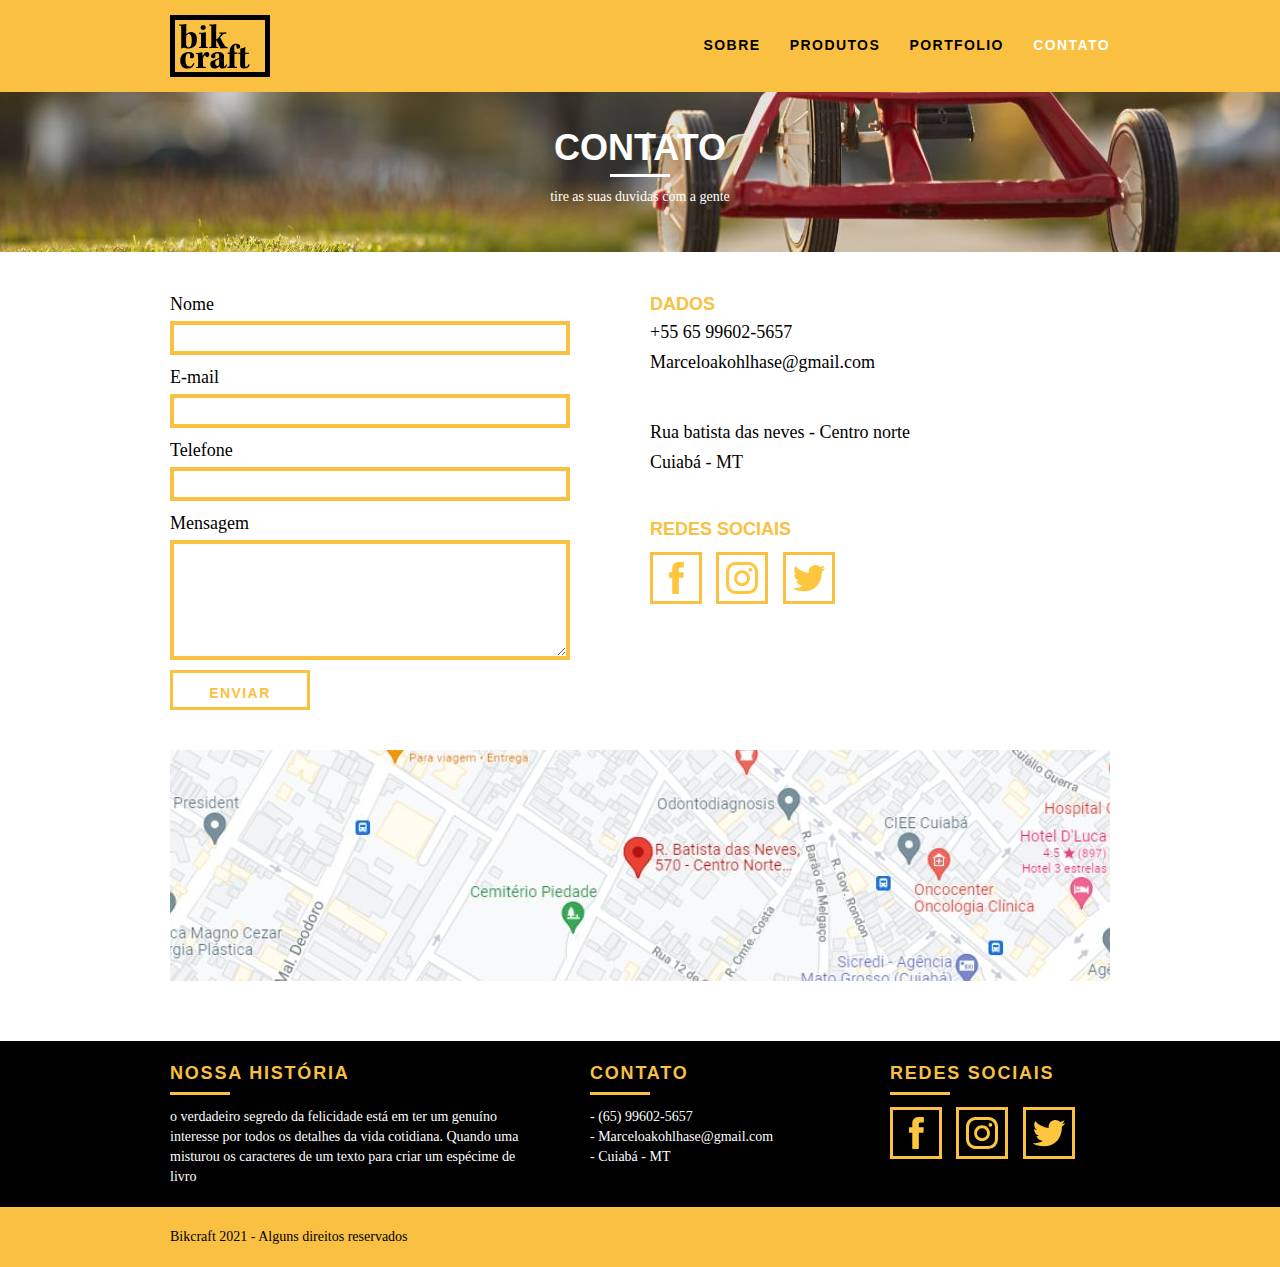
==== 4 - Codigo/contato.html @ 9e51a02f "Conclusão do web site" ====
<!DOCTYPE html>
<html lang="pt-br">

<head>
    <meta charset="utf-8">
    <title>Bikcraft</title>
    <link rel="stylesheet" href="css/normalize.css">
    <link rel="stylesheet" href="css/reset.css">
    <link rel="stylesheet" href="css/grid.css">
    <link rel="stylesheet" href="css/style.css">

    <link rel="stylesheet" href="css/contato.css">
</head>

<body>
    <!-- MENU -->
    <header class="header">
        <div class="container">
            <a href="index.html" class="grid-4">
                <img src="img/bikcraft.svg" alt="Bikcraft">
            </a>
            <nav class="grid-12 header_menu">
                <ul>
                    <li><a href="sobre.html">Sobre</a></li>
                    <li><a href="produtos.html">Produtos</a></li>
                    <li><a href="portfolio.html">Portfolio</a></li>
                    <li><a href="contato.html" class="menu_ativo">Contato</a></li>
                </ul>
            </nav>
        </div>
    </header>
    <!-- FIM MENU -->

    <!-- INTRODUÇÃO -->
    <section class="introducao_interna interna_contato">
        <div class="container">
            <h1>CONTATO</h1>
            <p>tire as suas duvidas com a gente</p>
        </div>
    </section>
    <!-- FIM INTRODUÇÃO-->

    <!-- CONTATO -->
    <section class="contato container">


        <form id="form_orcamento" class="contato_form grid-8">
            <label for="nome">Nome</label>
            <input type="text" id="nome">

            <label for="email">E-mail</label>
            <input type="email" id="email">

            <label for="telefone">Telefone</label>
            <input type="text" id="telefone">

            <label for="mensagem">Mensagem</label>
            <textarea id="mensagem"></textarea>
            <button type="submit" class="btn btn-preto">Enviar</button>
        </form>
        <div class="contato_dados grid-8">
            <h3>Dados</h3>
            <span>+55 65 99602-5657</span>
            <span>Marceloakohlhase@gmail.com</span>
            <span>Rua batista das neves - Centro norte</span>
            <span>Cuiabá - MT</span>
            <h3>Redes Sociais</h3>

            <ul>
                <li><a href="www.facebook.com" target="_blank"><img src="img/redes-sociais/facebook.svg"></a>
                </li>
                <li><a href="www.instagram.com" target="_blank"><img src="img/redes-sociais/instagram.svg"></a>
                </li>
                <li><a href="www.twitter.com" target="_blank"><img src="img/redes-sociais/twitter.svg"></a>
                </li>

            </ul>
        </div>
    </section>
    <!-- FIM CONTATO-->

    <!-- MAPA-->
    <section class="container">
        <a href="www.google.com.br" class="grid-16 contato_mapa"><img src="img/mapa.jpg" alt="Mapa"></a>
    </section>
    <!-- FIM MAPA-->

    <!-- FOOTER -->
    <footer>
        <div class="footer">
            <div class="container">
                <div class="grid-7 footer_historia">
                    <h3>NOSSA HISTÓRIA</h3>
                    <p>o verdadeiro segredo da felicidade está em ter um genuíno interesse por todos os detalhes da
                        vida
                        cotidiana. Quando uma misturou os caracteres de um texto para criar um espécime de livro</p>
                </div>
                <div class="grid-5 footer_contato">
                    <h3>CONTATO</h3>
                    <ul>
                        <li>- (65) 99602-5657</li>
                        <li>- Marceloakohlhase@gmail.com</li>
                        <li>- Cuiabá - MT</li>
                    </ul>
                </div>
                <div class="grid-4 footer_redes">
                    <h3>REDES SOCIAIS</h3>
                    <ul>
                        <li><a href="www.facebook.com" target="_blank"><img src="img/redes-sociais/facebook.svg"></a>
                        </li>
                        <li><a href="www.instagram.com" target="_blank"><img src="img/redes-sociais/instagram.svg"></a>
                        </li>
                        <li><a href="www.twitter.com" target="_blank"><img src="img/redes-sociais/twitter.svg"></a>
                        </li>
                    </ul>
                </div>
            </div>

        </div>
        <div class="copy ">
            <div class="container">
                <p class="grid-16">Bikcraft 2021 - Alguns direitos reservados</p>
            </div>

        </div>
    </footer>
    <!-- FIM FOOTER -->


</body>

</html>
---- 4 - Codigo/css/grid.css ----
*, *:before, *:after {
  -webkit-box-sizing: border-box; 
  -moz-box-sizing: border-box; 
  box-sizing: border-box;
}

.container {
	width: 960px;
	margin: 0 auto;
	padding: 0px;
	position: relative;
}

.container:after, .container:before {
	content: " ";
	display: table;
}

.container:after {
	clear: both;
}

.grid-1, .grid-2, .grid-3, .grid-4, .grid-5, .grid-6, .grid-7, .grid-8, .grid-9, .grid-10, .grid-11, .grid-12, .grid-13, .grid-14, .grid-15, .grid-16, .grid-1-3 {
	float: left;
	margin-left: 10px;
	margin-right: 10px;
}

.grid-1 	{width: 40px;}
.grid-2 	{width: 100px;}
.grid-3 	{width: 160px;}
.grid-4 	{width: 220px;}
.grid-5 	{width: 280px;}
.grid-6 	{width: 340px;}
.grid-7 	{width: 400px;}
.grid-8 	{width: 460px;}
.grid-9 	{width: 520px;}
.grid-10 	{width: 580px;}
.grid-11 	{width: 640px;}
.grid-12 	{width: 700px;}
.grid-13 	{width: 760px;}
.grid-14 	{width: 820px;}
.grid-15 	{width: 880px;}
.grid-16 	{width: 940px;}
.grid-1-3	{width: 300px;}
---- 4 - Codigo/css/style.css ----
/* ESTILOS GERAIS */
body{
    font-family: Arial, Helvetica, sans-serif;
   
}
img{
    display: block;
}
p{
    font-family: Georgia, 'Times New Roman', serif;
    font-size: 14px;
    line-height: 20px;
}
.btn{
    width: 140px;
    height: 40px;
    border: 3px solid #F9C041;
    padding: 10px 30px;
    color: #F9C041;
    font-size: 14px;
    line-height: 20px;
    text-transform: uppercase;
    letter-spacing: .1em;
    font-weight: bold;
}

.btn:hover{
    color: #fff;
    border: 3px solid #fff;
}
.btn.btn-preto:hover{
    color: #000;
    border-color: #000;
}
.subtitulo{
    font-weight: bold;
    font-size: 24px;
    line-height: 30px;
    letter-spacing: .1em;
    color: #000;
    text-transform: uppercase;
    text-align: center;
    margin-bottom: 40px;
}
.subtitulo:after{
    content: "";
    display: block;
    width: 60px;
    height: 3px;
    background: #000;
    margin: 8px auto;
}
.subtitulo_interno{
    font-weight: bold;
    font-size: 24px;
    line-height: 30px;
    letter-spacing: .1em;
    color: #000;
    text-transform: uppercase;
    margin-bottom: 20px;
}
.subtitulo_interno:after{
    content: "";
    display: block;
    width: 60px;
    height: 3px;
    background: #000;
    margin: 8px 0;
}



/* HEADER */
.header{
    top: 0;
    position: fixed;
    width: 100%;
    background:#F9C041 ;
    padding: 15px 0;
    z-index: 10;
}

.header_menu{
    text-align: right;
    
}
.header_menu ul li{
    display: inline-block;
    margin-left: 25px;
    margin-top: 20px;
}

.header_menu ul li a{
    color: #000;
    font-weight: bold;
    text-transform: uppercase;
    letter-spacing: .1em;
    font-size: 14px;
    line-height: 20px;
    padding: 10px 0;
}
.header_menu ul li a:hover{
    color: #fff;
}
.header_menu ul li a.menu_ativo{
    color: #fff;
}

/* INTRODUÇÃO */
.introducao{
    width: 100%;
    height: 380px;
    background: url("../img/bg-intro.jpg") no-repeat center;
    background-size: cover;
    margin-top: 92px;
    text-align: center;
    padding-top: 80px;
}
.introducao h1{
    font-size: 48px;
    color: #fff;
    font-weight: bold;
    text-transform: uppercase;
}
.quote-externo{
    max-width: 320px;
    margin: 0 auto;
    color: #fff;
    margin-bottom: 40px;
}
.quote-externo p{
    font-style: italic;
}
.quote-externo p:before,.quote-externo p:after{
   content: "";
   display: block;
   width: 60px;
   height: 3px;
   background: #fff;
   margin: 15px auto 10px auto;
}
.quote-externo cite{
    font-style: normal;
    font-weight: bold;
    font-size: 14px;
}
/*INTRODUÇÃO INTERNA*/

.introducao_interna{
    width: 100%;
    margin-top: 92px;
    height: 160px;
    text-align: center;
    color: #fff;
    padding-top: 35px;
}
.introducao_interna h1{
    font-size: 36px;
    color: #fff;
    font-weight: bold;
    text-transform: uppercase;
}
.introducao_interna h1::after{
    content: "";
    display: block;
    width: 60px;
    height: 3px;
    background: #fff;
    margin: 6px auto 10px auto;
}



/* PRODUTOS */

.produtos{
    padding: 60px 0;
}
.produtos_lista li{
    background: #F9C041;
    text-align: center;
}
.produtos_lista li h3{
    font-weight: bold;
    font-size: 18px;
    line-height: 25px;
    text-transform: uppercase;
    letter-spacing: .1em;
    margin-top: 20px;
}
.produtos_lista li h3::after{
    content: "";
    display: block;
    width: 60px;
    height: 3px;
    background: #000;
    margin: 2px auto;
}
.produtos_lista li p{
    padding: 10px 20px 20px 20px;
}

.produtos_icone{
    background: #000;
    padding: 20px;
}

.call{
    padding-top:40px ;
    clear: both;
    text-align: center;
}
.call p{
    margin-bottom: 20px;
}

/* PORTFOLIO */

.portfolio{
    background: #000;
    width: 100%;
    
    padding:40px 0;
}
.portfolio .subtitulo{
    color: #F9C041;
}

.portfolio .subtitulo::after{
    color: #F9C041;
}
.portfolio_lista li:last-child{
    margin-top: 20px;
}

.portfolio .call p{
    color: #fff;
}

/* QUALIDADE */
.qualidade{
    padding: 60px 0;
    
}
.qualidade::after{
    content: "";
    width: 620px;
    height: 80px;
    display: block;
    background: url("../img/linhas.svg") no-repeat center;
    position: absolute;
    top: 207px;
    right: 170px;
    z-index: -1;
}
.qualidade img{
    margin: 0 auto;
}
.qualidade_lista{
    padding-top: 20px;
    overflow: hidden;
}
.qualidade_lista li{
    text-align: center;
    padding: 0 40px;
}

.qualidade_lista li h3{
    font-weight: bold;
    font-size: 18px;
    line-height: 25px;
    text-transform: uppercase;
    letter-spacing: .1em;
    margin-top: 20px;
}
.qualidade_lista li h3::after{
    content: "";
    display: block;
    width: 60px;
    height: 3px;
    background: #000;
    margin: 4px auto;
}


/*  QUEBRA  */
.quebra{
    background: url("../img/bg-footer.jpg") no-repeat center;
    width: 100%;
    height: 264px;
    background-size: cover;
    text-align: center;
}
.quebra .quote-externo{
    max-width: 400px;
    padding-top: 60px;
}

/* FOOTER */
.footer{
    background: #000;
    width: 100%;
    color: #fff;
    padding: 20px 0;
}
.footer h3{
    font-size: 18px;
    line-height: 25px;
    color: #F9C041;
    text-transform: uppercase;
    font-weight: bold;
    letter-spacing: .1em;
}

.footer h3:after{
    content: "";
    display: block;
    width: 60px;
    height: 3px;
    background: #F9C041;
    margin: 6px 0 12px 0;
}
.footer_historia{
    padding-right: 40px;
}
.footer_contato ul li{
    font-size: 14px;
    line-height: 20px;
    font-family: Georgia, 'Times New Roman', Times, serif;
}
.footer_redes ul li{
    display: inline-block;
    margin-right: 10px;
}
.footer_redes ul li a{
    padding: 7px;
    display: block;
    border: 3px solid #F9C041;
}
.footer_redes ul li a:hover{
    border-color: #fff;
}
.copy{
    width: 100%;
    background: #F9C041;
    padding: 20px 0;
}
---- 4 - Codigo/css/contato.css ----
.interna_contato{
	background: url("../img/bg-contato.jpg") no-repeat center;
	background-size: cover;
}




/* ORÇAMENTO */
.contato{
	padding: 40px 0;
}

.contato_form{
	padding-right: 60px;
}
.contato_form label{
	display: block;
	
	font-family: Georgia, 'Times New Roman', Times, serif;
	font-size: 18px;
	line-height: 25px;
	margin-bottom: 4px;
}
.contato_form input,.contato_form textarea{
	display: block;
	width: 100%;
	border:4px solid #F9C041;
	background: rgb(255, 255, 255,0.1);
	padding: 5px 10px;
	font-size: 14px;
	font-family: Georgia, 'Times New Roman', Times, serif;
	outline: none;
	
	margin-bottom: 10px;
}
.contato_form textarea{
	height: 120px;
}

.contato_form button{
	background: none;
	
}


.contato_dados h3{
	font-size: 18px;
	text-transform: uppercase;
	color: #F9C041;
	font-weight: bold;
	line-height: 25px;
}
.contato_dados span{
	display: block;
	font-size: 18px;
	font-family: Georgia, 'Times New Roman', Times, serif;
	line-height: 30px;
}


.contato_dados span:nth-of-type(even){
	margin-bottom: 40px;
}
.contato_dados ul{
	margin-top: 10px;
}
.contato_dados ul li{
    display: inline-block;
    margin-right: 10px;
}
.contato_dados ul li a{
    padding: 7px;
    display: block;
    border: 3px solid #F9C041;
}
.contato_dados ul li a:hover{
    border-color: #000;
}
.contato_mapa{
	margin-bottom: 60px;
}
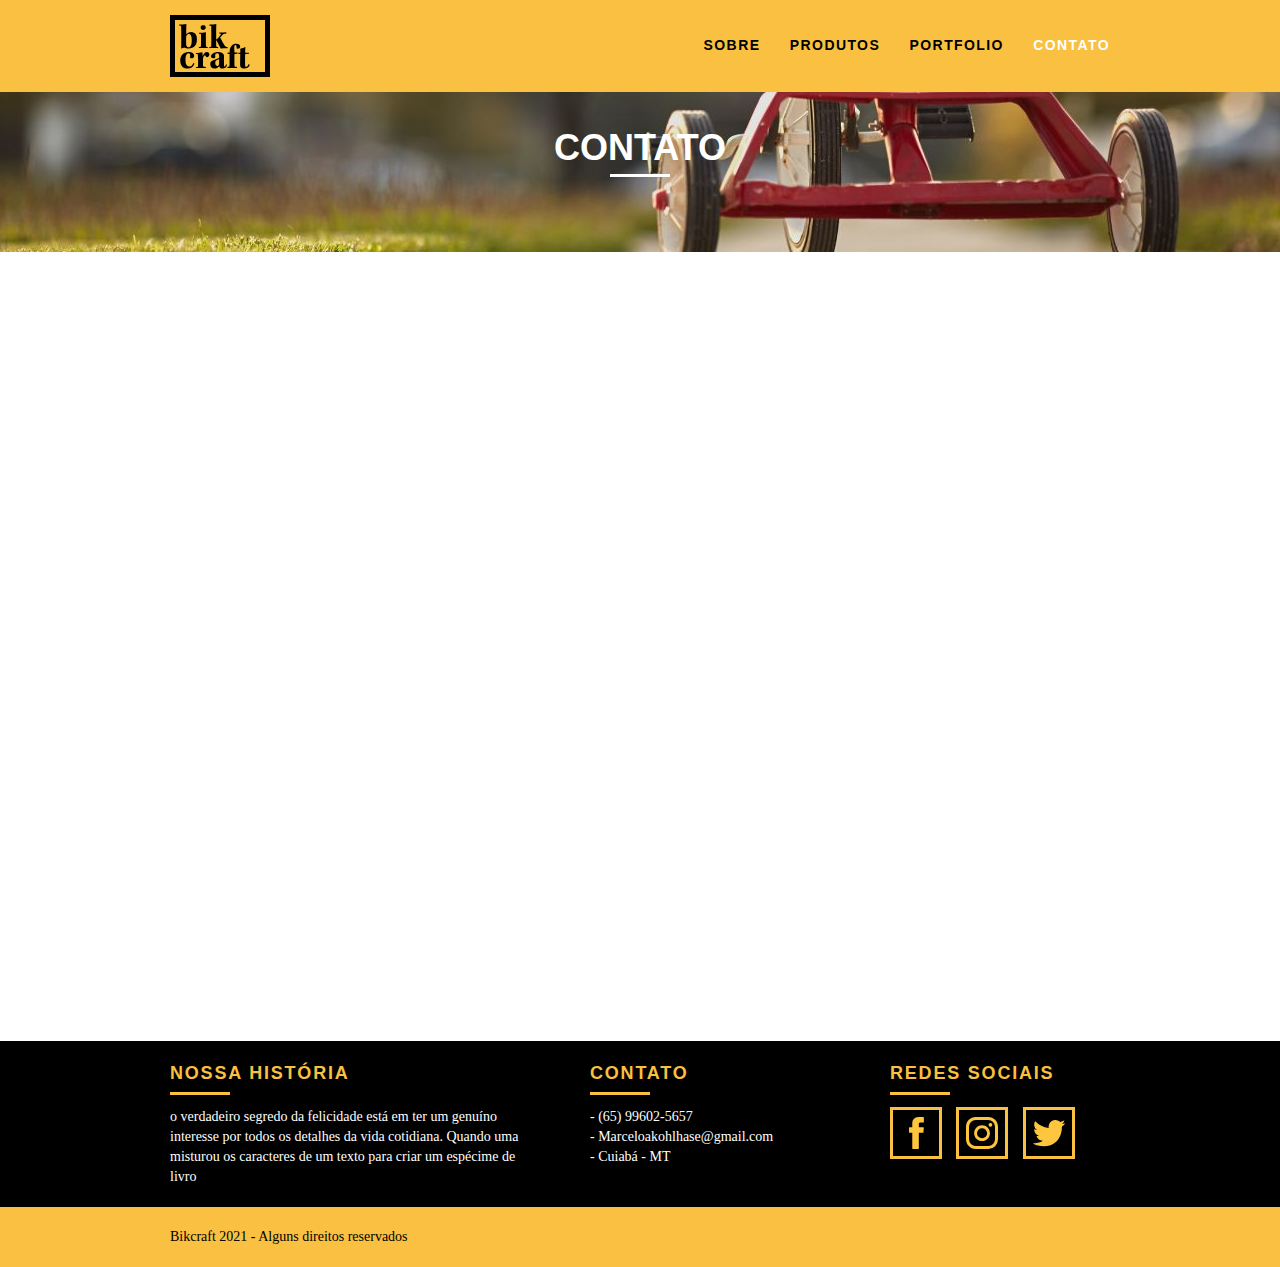
==== commit 3e5f8cf4: "Adicionado Efeitos de transição" ====
--- a/4 - Codigo/contato.html
+++ b/4 - Codigo/contato.html
@@ -8,8 +8,10 @@
     <link rel="stylesheet" href="css/reset.css">
     <link rel="stylesheet" href="css/grid.css">
     <link rel="stylesheet" href="css/style.css">
+    <link rel="stylesheet" href="css/contato.css">
+    <link rel="stylesheet" href="css/responsivo.css">
+    <script>document.documentElement.classList.add("js");</script>
 
-    <link rel="stylesheet" href="css/contato.css">
 </head>
 
 <body>
@@ -34,14 +36,14 @@
     <!-- INTRODUÇÃO -->
     <section class="introducao_interna interna_contato">
         <div class="container">
-            <h1>CONTATO</h1>
-            <p>tire as suas duvidas com a gente</p>
+            <h1 class="fadeInDown" data-anime="400">CONTATO</h1>
+            <p class="fadeInDown" data-anime="800">tire as suas duvidas com a gente</p>
         </div>
     </section>
     <!-- FIM INTRODUÇÃO-->
 
     <!-- CONTATO -->
-    <section class="contato container">
+    <section class="contato container fadeInDown" data-anime="1200">
 
 
         <form id="form_orcamento" class="contato_form grid-8">
@@ -80,7 +82,7 @@
     <!-- FIM CONTATO-->
 
     <!-- MAPA-->
-    <section class="container">
+    <section class="container fadeInDown" data-anime="1200">
         <a href="www.google.com.br" class="grid-16 contato_mapa"><img src="img/mapa.jpg" alt="Mapa"></a>
     </section>
     <!-- FIM MAPA-->
@@ -126,7 +128,8 @@
     </footer>
     <!-- FIM FOOTER -->
 
-
+    <script src="./js/simple-anime.js"></script>
+    <script src="./js/script.js"></script>
 </body>
 
 </html>--- a/4 - Codigo/css/grid.css
+++ b/4 - Codigo/css/grid.css
@@ -42,4 +42,44 @@
 .grid-14 	{width: 820px;}
 .grid-15 	{width: 880px;}
 .grid-16 	{width: 940px;}
-.grid-1-3	{width: 300px;}+.grid-1-3	{width: 300px;}
+
+@media (min-width:768px) and (max-width:979px){
+	.container{
+		width: 768px;
+	}
+
+.grid-1		{width: 28px;}
+.grid-2		{width: 76px;}
+.grid-3		{width: 124px;}
+.grid-4		{width: 172px;}
+.grid-5		{width: 220px;}
+.grid-6		{width: 268px;}
+.grid-7		{width: 316px;}
+.grid-8		{width: 364px;}
+.grid-9		{width: 412px;}
+.grid-10	{width: 460px;}
+.grid-11	{width: 508px;}
+.grid-12	{width: 556px;}
+.grid-13	{width: 604px;}
+.grid-14	{width: 652px;}
+.grid-15	{width: 700px;}
+.grid-16	{width: 748px;}
+.grid-1-3	{width: 236px;}
+}
+
+
+
+@media (max-width:788px){
+	.container{
+		width: 300px;
+	}
+	.grid-1, .grid-2, .grid-3, .grid-4, .grid-5, .grid-6, .grid-7, .grid-8, .grid-9, .grid-10, .grid-11, .grid-12, .grid-13, .grid-14, .grid-15, .grid-16, .grid-1-3 {
+		float: none;
+		width: 100%;
+		margin: 0 0 20px 0;
+	}
+
+
+
+}--- a/4 - Codigo/css/style.css
+++ b/4 - Codigo/css/style.css
@@ -5,6 +5,7 @@
 }
 img{
     display: block;
+    max-width: 100%;
 }
 p{
     font-family: Georgia, 'Times New Roman', serif;
@@ -84,6 +85,7 @@
     text-align: right;
     
 }
+
 .header_menu ul li{
     display: inline-block;
     margin-left: 25px;
@@ -180,6 +182,10 @@
     background: #F9C041;
     text-align: center;
 }
+
+.produtos_lista li img{
+    margin: 0 auto;
+}
 .produtos_lista li h3{
     font-weight: bold;
     font-size: 18px;
@@ -272,6 +278,7 @@
     text-transform: uppercase;
     letter-spacing: .1em;
     margin-top: 20px;
+    text-align: center;
 }
 .qualidade_lista li h3::after{
     content: "";
@@ -344,4 +351,69 @@
     width: 100%;
     background: #F9C041;
     padding: 20px 0;
-}+}
+
+/* JAVASCRIPT SLIDE*/
+
+[SRC]
+.js [data-slide] {
+    position: relative;
+  }
+  .js [data-slide] > * {
+    position: absolute;
+    top: 0px;
+    opacity: 0;
+  }
+  .js [data-slide] > .active {
+    position: relative;
+    opacity: 1;
+    transition: opacity 1500ms;
+    z-index: 1;
+  }
+  /*Personalizando btn slide*/
+  .js [data-slide-nav] {
+    display: block;
+    justify-content: center;
+    text-align: center;
+    margin-top: 20px;
+  }
+  .js [data-slide-nav] > button {
+    display: inline-block;
+    width: 12px;
+    margin: 4px;
+    height: 12px;
+    border: none;
+    padding: 0px;
+    border-radius: 6px;
+    background: #1d1d1d;
+    text-indent: -100px;
+    overflow: hidden;
+  }
+  .js [data-slide-nav] > button.active {
+    background: #fec454;
+  }
+
+/*JAVASCRIPT ANIMAÇÃO TIPOGRAFIAS*/
+.js [data-anime] {
+    opacity: 0;
+  }
+
+  
+  /* 7 CSS personalizado dependendo da animação desejada */
+.js .fadeInDown {
+    transform: translate3d(0,-20px,0);
+  }
+.js .fadeInUp {
+    transform: translate3d(0,20px,0);
+  }
+.js .fadeInRight {
+    transform: translate3d(20px,0,0);
+  }
+.js .fadeInLeft {
+    transform: translate3d(-20px,0,0);
+  }
+.js .anime {
+    opacity: 1;
+    transform: none;
+    transition: transform .8s, opacity .8s;
+  }
--- a/4 - Codigo/css/responsivo.css
+++ b/4 - Codigo/css/responsivo.css
@@ -0,0 +1,157 @@
+
+@media (min-width:768px) and (max-width:979px){
+	.qualidade::after{
+
+		right: 74px;
+	
+	}
+	/*Footer*/
+	.footer_redes ul li a img{
+		width: 23px;
+	}
+
+	/*PRODUTOS*/
+	.produto_item h2{
+		top:-150px;
+		margin-bottom: -56px;
+	}
+	.produto_icone{
+		padding: 33px 0;
+	}
+	.produto_info p{
+		color: #fff;
+		font-size: 14px;
+		height: 122px;
+		line-height: 25px;
+		padding: 20px 30px;
+	}
+	.produto_info ul li{
+		background: #F9C041;
+		text-transform: uppercase;
+		font-size: 18px;
+		line-height: 20px;
+		float: left;
+		font-weight: bold;
+		text-align: center;
+		height: 49px;
+		width: 181px;
+		padding-top: 16px;
+	}
+
+
+
+
+
+
+}
+
+
+
+@media (max-width:788px){
+	/*HEADER*/
+	.header{
+	position: relative;
+	padding-bottom: 0;
+
+	}
+	.header img{
+		margin: 0 auto;
+		margin-bottom:10px ;
+	}
+	.header_menu{
+		text-align: center;
+	}
+	.header_menu ul li{
+		margin: 0;
+	}
+	.header_menu ul li a{
+		border:  3px solid #000;
+		width: 140px;
+		display: block;
+		margin-bottom: 5px;
+	}
+	.header_menu ul li a:hover{
+		border-color: #fff;
+	}
+	.header_menu ul li a.menu_ativo{
+		border-color: #fff;
+	}
+
+
+	/*INTRODUÇAÕ*/
+	.introducao{
+		margin-top: 0;
+		padding-top: 40px;
+	}
+	/*CALL*/
+	.call{
+		padding-top: 10px;
+	}
+
+	.qualidade::after{
+
+		display: none;
+	
+	}
+	.introducao h1{
+		font-size: 36px;
+	}
+	
+	/*INTRODUÇÃO INTERNA*/
+	.introducao_interna{
+		margin-top: 0px;
+
+	}
+
+
+	/*SOBRE*/
+	.missao_sobre p{
+		font-size: 14px;
+		line-height: 20px;
+		padding-right: 0;
+	}
+	.missao_sobre ul li{
+		font-size: 14px;
+		line-height: 25px;
+	}
+	/*PRODUTOS*/
+	.produto_item h2{
+		top:-100px;
+		margin-bottom: -70px;
+	}
+
+	.produto_icone{
+		padding: 33px 0;
+	}
+	.produto_info p{
+		color: #fff;
+		font-size: 14px;
+		height: auto;
+		line-height: 25px;
+		padding: 20px 30px;
+	}
+	.produto_info ul li{
+		font-size: 14px;
+		line-height: 20px;
+		height: 49px;
+		width: 149px;
+		
+	}
+	.form{
+		padding:0 ;
+	}
+	.orcamento_dados ul{
+		padding: 0;
+	}
+	/*CONTATO*/
+	.contato_form{
+		padding-right: 0;
+		margin-bottom: 60px;
+	}
+	.contato_mapa{
+		display: block;
+	}
+
+
+
+}